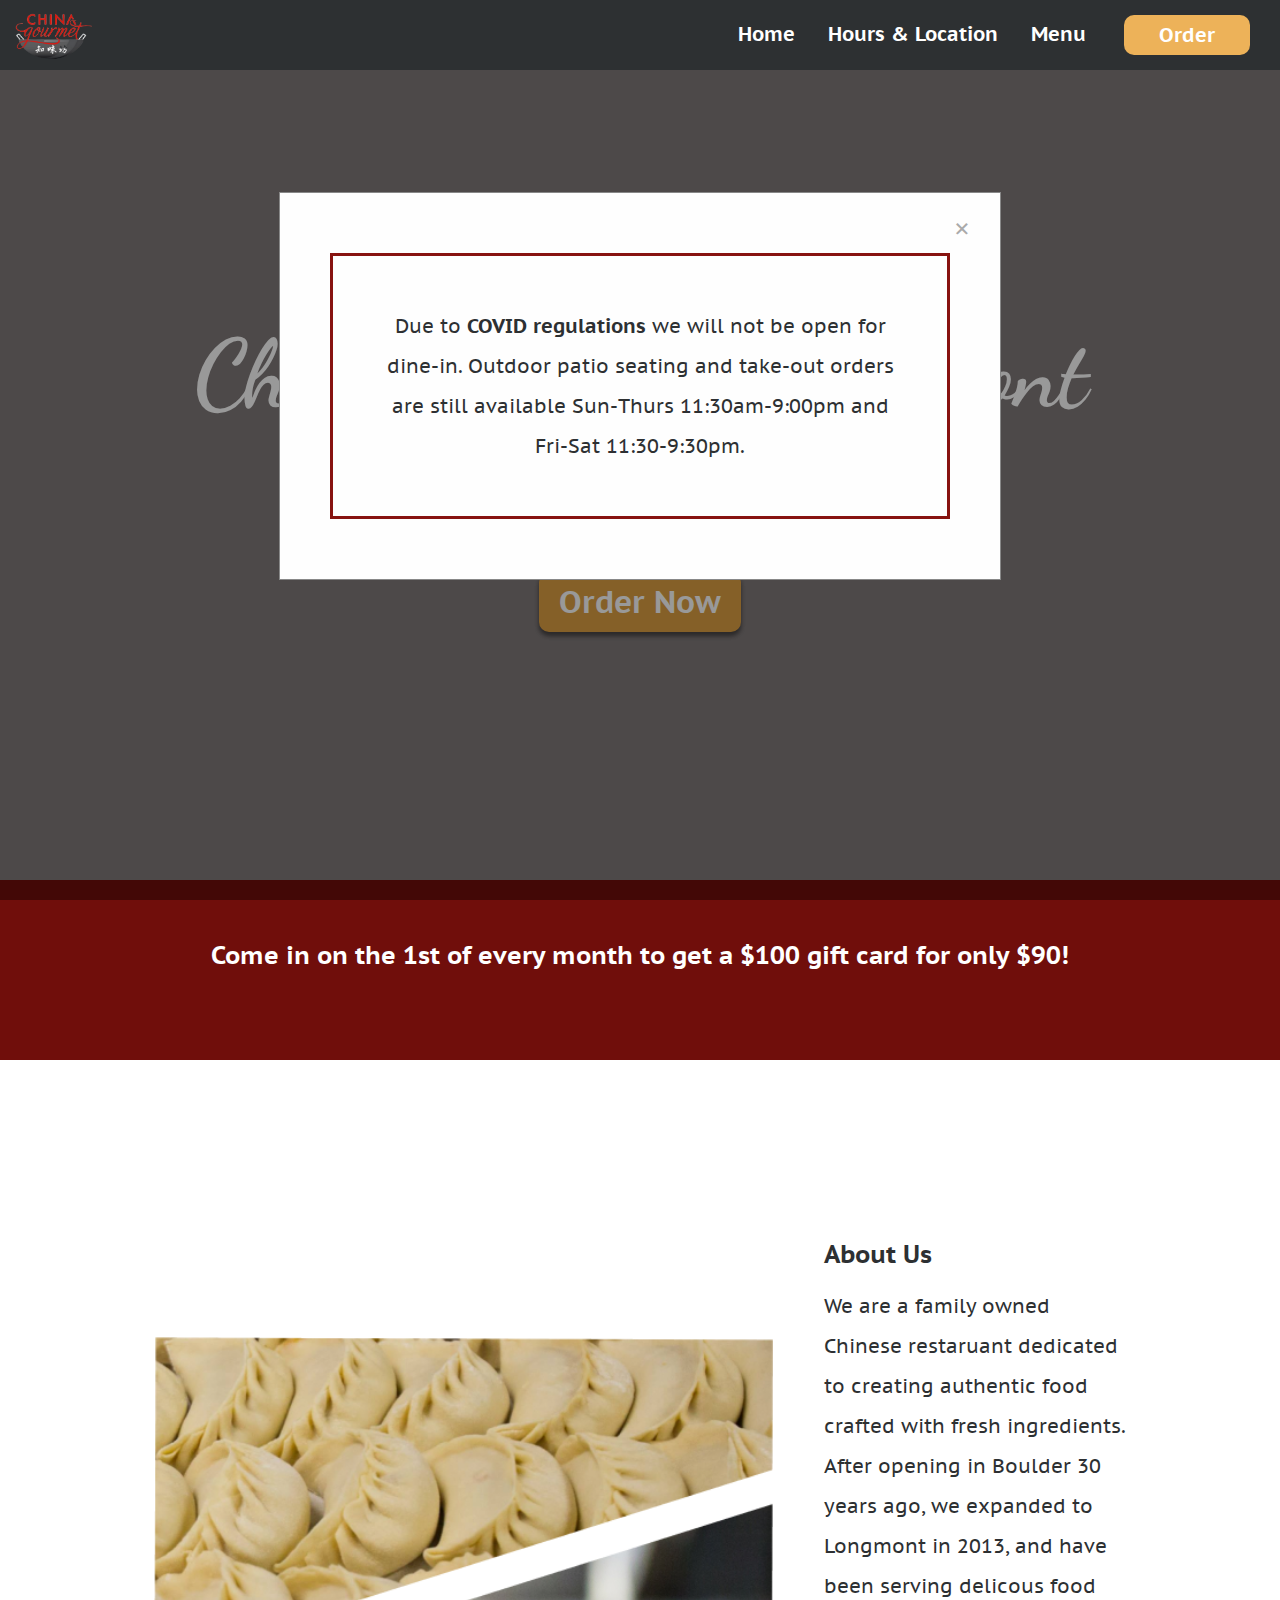
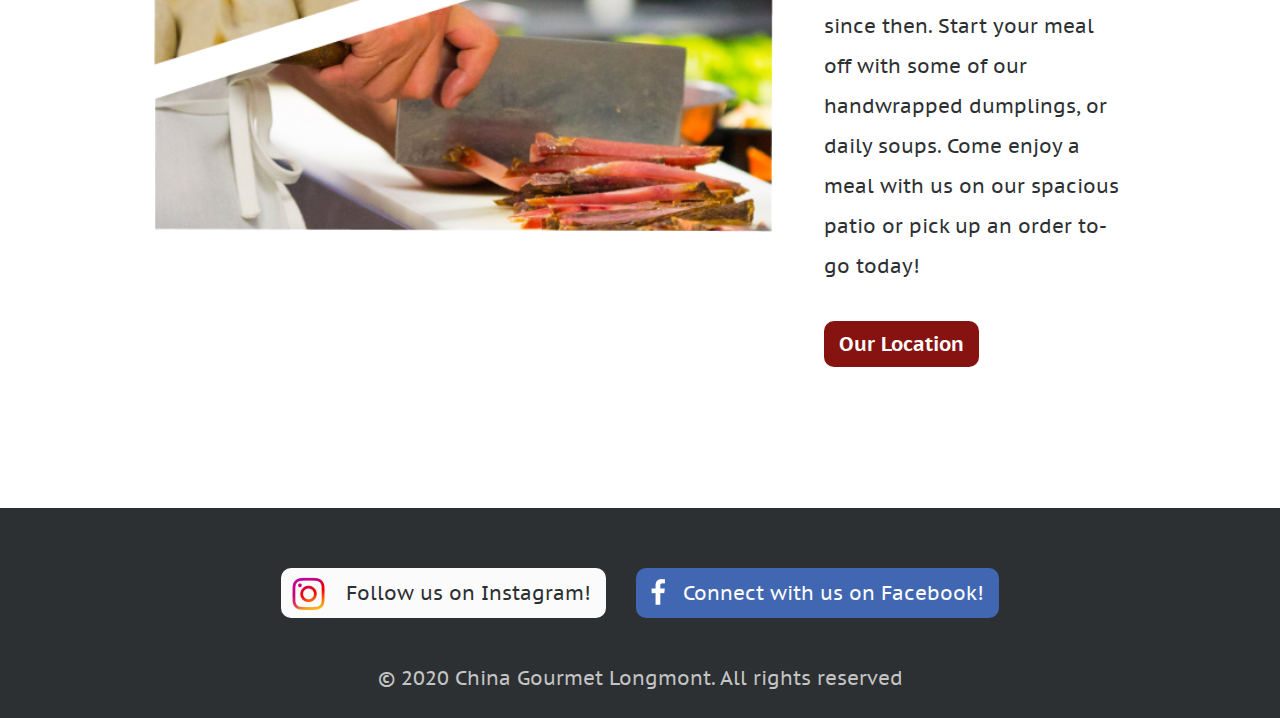
==== China-Gourmet-master/index.html @ 58ef17bd "Add files via upload" ====
<!doctype html>

<html lang="en">
    <head>
        <link rel="stylesheet" href="resources/css/style.css">
        <link href="https://fonts.googleapis.com/css?family=PT Sans Caption|Karla|Dancing Script" rel='stylesheet'>
        <meta name="viewport" content="width=device-width, initial-scale=1">
        <title>China Gourmet Longmont</title>
    </head>
  
    <body>
        <div id="covidModal" class="modal">
            <div class="modal-content">
              <span class="closeC">&times;</span>
              <p class='covid-text'>Due to <strong>COVID regulations</strong> we will not be open for dine-in. Outdoor patio seating and take-out orders are still available Sun-Thurs 11:30am-9:00pm and Fri-Sat 11:30-9:30pm.</p>
            </div>
        </div>
        <script src="resources/scripts/home.js">
        </script>
        <div class="topnav">
            <img class="logo" src="resources/images/logo.png" alt="">
            <div class="topnav-right">
                <a href="pages/index.html"><p>Home</p></a>
                <a href="pages/hoursAndLocations.html"><p>Hours & Location</p></a>
                <a href="pages/menu.html"><p>Menu</p></a>
                <button class="order" id="orderBtn">Order</button>
                <img class='mobile-nav' src='resources/images/mobile-nav.png' alt='opens nav-menu' id="mobileBtn">
                <div id="myModal" class="modal">
                    <div class="modal-content">
                      <span class="close">&times;</span>
                      <div class='order-popup'>
                        <div class='delivery'>
                            <h3>Order for Delivery</h3>
                            <a class='grubhub' href="https://www.grubhub.com/restaurant/china-gourmet-longmont-1345-dry-creek-dr-longmont/2121092?chiri_restaurant-banner=1IIG3ZmbsSN7RGdQrIbnMf&utm_source=google&utm_medium=cpc&utm_campaign=Boulder%2C%2BCO%2B%7C%2BLongmont%2C%2BCO%2B%7C%2BRestaurants&utm_term=%2Bchina%20%2Bgourmet&utm_content=acct_id-4423755827%3Acamp_id-2051885998%3Aadgroup_id-99950826886%3Akwd-18533690191%3Acreative_id-460889791605%3Aext_id-%3Amatchtype_id-b%3Anetwork-g%3Adevice-c%3Aloc_interest-%3Aloc_physical-9028882&gclsrc=aw.ds&=undefined&gclid=CjwKCAiAxKv_BRBdEiwAyd40N63aHWg5v9_8B0DR3Axzz96r2ILgQI9JrAw6CPBCnj7IvBbOdRmzMhoCAv4QAvD_BwE"><img src='resources/images/grubhub.png'></a>
                            <a class='ubereats' href="https://www.ubereats.com/denver/food-delivery/china-gourmet-longmont/zXyZj-_bRvuxD-I5OIiRfw"><img src='resources/images/ubereats.png'></a>
                            <a class='doordash' href="https://www.doordash.com/store/china-gourmet-longmont-102562/en-US"><img src='resources/images/doordash.png'></a>
                        </div>
                        <div class='pickup'>
                              <h3>Order for Pickup</h3>
                              <p>Call 303-776-6930 to place your pickup order today</p>
                              <a class='viewmenu' href="pages/menu.html"><p>View Menu</p></a>
                        </div>
                      </div>
                    </div>
                </div>
                <script src="resources/scripts/home.js"></script>
            </div>
        </div>

        <div id="mobileModal" class="mobile-navbar">
            <span class="closeM">&times;</span>
            <div class='text-wrapper'>
                <a href="pages/index.html"><p class='top-border'>Home</p></a>
                <a href="pages/hoursAndLocations.html"><p>Hours & Location</p></a>
                <a href="pages/menu.html"><p>Menu</p></a>
                <a id="orderBtnM"><p>Order</p></button>
            </div>
        </div>

        <div class='darken'></div>
        <div class="carasoul">
                <a class="title">China Gourmet Longmont</a>
                <a class="blrb">Fresh Food. Authentic Taste</a>
                <button class="orderNow" id="orderNowBtn">Order Now</button>
                <script src="resources/scripts/home.js">
                </script>
        </div>
        <div class="giftcard">
            <p class='giftcard-text'>Come in on the 1st of every month to get a $100 gift card for only $90!</p>
        </div>
        <div class="about-section">
            <h3 class='mobile-about'>About Us</h3>
            <img class='about-image' src="resources/images/dumpAndKnife.png">
            <div class='about-info'>
                <h3 class='screen-about'>About Us</h3>
                <p>We are a family owned Chinese restaruant dedicated to creating authentic food crafted with fresh ingredients. After opening in Boulder 30 years ago, we expanded to Longmont in 2013, and have been serving delicous food since then. Start your meal off with some of our handwrapped dumplings, or daily soups. Come enjoy a meal with us on our spacious patio or pick up an order to-go today!</p>
                <a class='locationBtn' class='Btn' href="pages/hoursAndLocations.html">Our Location</a>
            </div>
        </div>  
        <div class='footer'>
            <div class='socials'>
                <a href="https://www.instagram.com/chinagourmetlongmont/" class='insta'>
                    <img class='insta-image' src='resources/images/instagram.png' alt='instagram logo'>
                    <p>Follow us on Instagram!</p>
                </a>
                <a href="https://www.facebook.com/chinagourmetlongmont/" class='fb'>
                    <img class='fb-image' src='resources/images/facebook.png' alt='facebook logo'>
                    <p>Connect with us on Facebook!</p>
                </a>
            </div>
            <p class='copyright'>© 2020 China Gourmet Longmont. All rights reserved</p> 
        </div>
    </body>
---- China-Gourmet-master/resources/css/style.css ----
/**********************/
/* HOURS AND LOCATION */
/**********************/

/*center everything*/
body{
    display:flex;
    flex-direction: column;
    align-items: center;
    margin: 0px 0px 0px 0px;
}

/*buttons*/
.insta, .fb{
    display:flex;
    flex-direction:row;
    border-radius: 10px;
    border: none;
    height: 50px;
    width:fit-content;
    text-decoration: none;
}
.fb-image, .insta-image{
    height:fit-content;
    padding:2px 15px 0px 5px;
}
.fb-image{
    padding-top:6px;
   }
.fb{
    background-color: #4267B2;
}
.fb p{
    color:#FFFFFF;
}
.insta{
    background-color:#FCFBFB;
}
.fb p,.insta p{
    transform: translateY(-15px);
    padding-right:15px;
    font-size: 20px;
}

/*info*/
.info{
    display:flex;
    flex-direction:row;
    justify-content: center;
    background-color: #F1E1C8;
    width:100%;
    padding-top:70px;
}
.hours, .location, .contact{
    padding: 5vh 5vw 8vh 0vw;
    transform: translateX(15%);
}
.info .insta{
    margin-bottom: 15px;
}

/*map*/
iframe{
    margin: 10vh 0vw 10vh 0vw;
}


/*footer*/
.footer{
    text-align:center;
    background-color: #2D3032;
    width:100%;
}
.copyright{
    color: #C4C4C4
}
.socials{
    display:flex;
    flex-direction: row;
    justify-content: center;
    padding: 60px 0px 20px 0px;
}
.footer .insta, .footer .fb{
    margin: 0px 15px 0px 15px;
}

/*mobile*/
@media only screen and (max-width:490px){
    #orderBtn2{
        display: none;
    }
    .info{
        background-color: white;
        flex-direction: column;
        align-items: center;
        text-align: center;
        line-height: initial;
        margin-top:20px;
    }
    .hours, .location, .contact{
        transform: translateX(0);
        padding:0px;
    }
    .info p{
        line-height:initial;
    }
    .contact-socials{
        display: flex;
        flex-direction: row;
        justify-content: center;
    }
    .contact-socials .fb{
        margin-left: 10px;
    }
    .contact-socials .insta{
        margin-right: 10px;
        background: #2D3032;
    }
    iframe{
        width: 100%;
    }
    .mobile-decor{
        display: flex;
        flex-direction: row;
        align-items: center;
        justify-content: center;
    }
    .brown-line{
        background-color: #D1BC99;
        width: 20vw;
        height: 1vh;
        margin: 0vh 5vw;
        border-radius: 3px;
    }
    

}





/***********************************************************************************************/
/***********************************************************************************************/




/******/
/*HOME*/
/******/
h3{
    font-family: "PT Sans Caption";
    font-size: 25px;
    line-height: 200%;
    color: #2D3032; 
    font-weight: bold;
}
p{
    font-family: "PT Sans Caption";
    font-size: 20px;
    line-height: 200%;
    color: #2D3032;
}


/*navbar*/
.topnav {
    display:flex;
    flex-direction: row;
    justify-content: space-between;
    width: 100%;
    height: 70px;
    background: #2D3032;
    position:fixed;
    z-index:6;
    align-items: center;
}

.logo{
    max-height: 60px;
    padding: 5px 10px 0px 0px;
}

.topnav p{
    float: left;
    padding: 15px 18px 18px 15px;
    text-decoration: none;
    font-family: PT Sans Caption;
    font-style: normal;
    font-weight: bold;
    font-size: 20px;
    line-height: 200%;
/* or 40px */
    text-align: center;
    color: #FFFFFF;
}

.topnav p:hover{
    color: grey;
}

.order{
    background: #EDB259;
    font-family: PT Sans Caption;
    padding: 0px 35px 0px 35px;
    border-radius: 10px;
    text-align: center;
    color: #FFFFFF;
    font-style: normal;
    font-weight: bold;
    font-size: 20px;
    line-height: 200%;
    text-decoration: none;
    border: none;
    margin-top: 36px;
    margin-right: 30px;
    margin-left: 20px;
    cursor: pointer;
}

/*landing page*/
.carasoul {
    width: 100%;
    background-image: url("../images/wok.png");
    height: 90vh;
    display: flex;
    flex-direction: column;
    justify-content: center;
    align-items: center;
    padding-top:70px;
}
.darken{
    height: 90vh;
    width: 100%;
    background: rgba(36, 25, 25, 0.58);
    position: absolute;
    margin-top: 70px;
    z-index: 0;
    left: 0%;
}

.title{
    font-family: Dancing Script;
    font-style: normal;
    font-weight: bold;
    font-size: 95.37px;
    line-height: 114px;
    color: #FFFFFF;
    z-index: 1;
    text-align: center;
}

.blrb{
    font-family: PT Sans Caption;
    font-style: normal;
    font-weight: bold;
    font-size: 31.25px;
    line-height: 40px;
    color: #FFFFFF;
    z-index: 1;
}

.orderNow{
    font-family: PT Sans Caption;
    font-style: normal;
    font-weight: bold;
    font-size: 31.25px;
    line-height: 40px;
    text-align: center;

    color: #FFFFFF;

    background: #DEA043;
    box-shadow: 0px 4px 4px rgba(0, 0, 0, 0.25), 0px 4px 4px rgba(0, 0, 0, 0.25);
    border-radius: 10px;

    text-decoration: none;
    border: none;
    cursor: pointer;
    z-index: 1;
}
#orderNowBtn, .title, .blrb{
    margin: 20px 0px 20px 0px;
}
#orderNowBtn{
    padding: 10px 20px 10px 20px;
    margin-top:40px;
}
#orderNowBtn:hover, #orderBtn:hover{
    color:grey;
}

/*giftcard banner*/
.giftcard{ 
    width: 100%;
    height: 20vh;
    background: #700E0B;
}
.giftcard-text{
    font-family: PT Sans Caption;
    font-style: normal;
    font-weight: bold;
    font-size: 25px;
    line-height: 2;
    color: #FFFFFF;
    opacity: 1;
    text-align: center;
    transform: translateY(100%);
    margin:0;
}

/*about info*/
.about-section{
    display: flex;
    flex-direction: row;
    justify-content: center;
    align-items: center;
    padding: 16vh 10vw 16vh 10vw;
}
.about-info, .about-image{
    margin: 0vw 2vw 0vh 2vw;
}
.about-info{
    font-size: 1.66rem;
}
.about-image{
    height:55vh;
}
.about-info p{
    transform: translateY(-3%);
}
.locationBtn{
    text-decoration: none;
    font-family: PT Sans Caption;
    font-style: normal;
    font-weight: bold;
    font-size: 20px;
    line-height: 2;
    text-align: center;
    color: #FFFFFF;
    cursor: pointer;
    background-color: #871310;
    border-radius: 10px;
    padding: 10px 15px 10px 15px;
    margin-top: 10px;
}
.mobile-about, .mobile-nav{
    display: none;
}






/***********************************************************************************************/
/***********************************************************************************************/


/***********/
/* Pop ups */
/***********/
.modal {
    display: none;
    position: fixed;
    z-index: 7;
    left: 0;
    top: 0;
    width: 100%;
    height: 100%;
    overflow: auto;
    background-color: rgb(0,0,0);
    background-color: rgba(0,0,0,0.4);
    z-index: 3;
 }

.modal-content {
    background-color: #fefefe;
    margin: 15% auto;
    padding: 40px 50px;
    border: 1px solid #888;
    width: 620px;
}

#myModal1 .modal-content{
    width:700px;
    padding-right:15px;
}
.order-popup{
    display: flex;
    flex-direction: row;
    justify-content: space-between;
    align-items:flex-start;
    transform: translate(10px, 20px);

}

.pickup h3, .pickup p{
    color: #2D3032;
    padding: 0px 0px 10px 0px;
}
.pickup p{
    margin-top:0px;
}

.pickup p:hover{
    color: #2D3032;
}

a.grubhub, a.ubereats, a.doordash{
    margin: 5px 0px;
}
a.viewmenu{
    background: #871310;
    border-radius: 10px;
    padding: 0px 5px 0px 15px;
    width:120px;
    margin-left:45px;
    transform: translateX(-20px);
}
a.viewmenu p{
    color:white;
    padding:0;
    margin:0;
}
a.viewmenu p:hover{
    color:grey;
}
.pickup, .delivery{
    display:flex;
    flex-direction: column;
    justify-content: center;
    padding:0px 40px;
    padding-bottom:20px;
    text-align: center;
}
.pickup{
    margin: 0px 0px 30px 20px;
}
.delivery{
    padding-right: 60px;
    padding-left:25px;
    border-right: 3px solid #2D3032;
}
.covid-text{
    border: 3px solid #871310;
    padding: 50px;
    text-align: center;
}

.close {
    color: #aaa;
    float: right;
    font-size: 28px;
    font-weight: bold;
    transform: translate(0px, -20px);

}
  
.close:hover,
.close:focus {
    color: black;
    text-decoration: none;
    cursor: pointer;
}

.close2 {
    color: #aaa;
    float: right;
    font-size: 28px;
    font-weight: bold;
    transform: translate(20px, -20px);
}
  
.close2:hover,
.close2:focus {
    color: black;
    text-decoration: none;
    cursor: pointer;
}

.closeC {
    color: #aaa;
    float: right;
    font-size: 28px;
    font-weight: bold;
    transform: translate(20px, -20px);
}
  
.closeC:hover,
.closeC:focus {
    color: black;
    text-decoration: none;
    cursor: pointer;
}
.closeM {
    color: #aaa;
    float: right;
    font-size: 28px;
    font-weight: bold;
}
.closeM:hover,
.closeM:focus {
    color: black;
    text-decoration: none;
    cursor: pointer;
}

.mobile-navbar{
    display:none;
    z-index: 7;
    width: 100%;
    height: 100%;
    position: absolute;
    background: #2D3032;
    text-align: center;
}
.mobile-navbar p{
    color: white;
    font-size: 20px;
    font-weight: bold;
    border-bottom: 2px solid #D1BC99;
    margin:0 auto;
    padding: 10px;
    width:60vw;
}
.mobile-navbar a{
    text-decoration:none;
}
.text-wrapper{
    position: absolute;
    top: 50%;
    left: 50%;
    transform: translate(-50%,-60%);
}
.closeM{
    transform: translate(-25px, 15px);
}
.top-border{
    border-top: 2px solid #D1BC99;
}





/***********************************************************************************************/
/***********************************************************************************************/








/*********/
/* MENU */
/********/

/*background*/
.brown-rectangle{
    background-color: #F1E1C8;
    width: 100%;
    height: 50vh;
    position: absolute;
    z-index: -1;
}
.brown-triangle{
    width: 0;
    height: 0;
    border-top: 50vh solid transparent;
    border-right: 100vw solid #F1E1C8;
    border-bottom: 50vh solid transparent;
    position:absolute;
    z-index: -1;
}

/*glider*/
.glider-container{
    height: 70%;
    width:70%;
    border:5px solid #871310;
    border-radius:10px;
    margin: 400px 50px 250px 50px;
}
.glider img{
    border-right: 3px solid #2D3032;
}
.glider img:last-child{
    border: 0;
}

/*buttons*/
button.glider-prev, button.glider-next{
    display: flex;
    flex-direction: row;
    justify-content: space-around;
    align-items: center;
    background-color: #871310;
    border-radius: 10px;
    color:#FFFFFF;
    padding: 0px 15px;
    margin-top: 20vh;
    transform: translateY(50vh);

}
.glider-prev p, .glider-next p{
    color:#FFFFFF;
    padding:0px 10px;
}
.glider-prev p:hover, .glider-next p:hover{
    color:grey;
}
.dropbtn{
    background: #871310;
    color: white;
    padding: 16px;
    font-size: 25px;
    font-family: "PT Sans Caption";
    font-weight: bold;
    border: 5px solid black;
    cursor: pointer;
    width: 14vw;
    border-radius: 10px;
    display: flex;
    flex-direction: row;
    justify-content: center;
    align-items: center;
}

.fa-chevron-down{
    padding-left:10px;
}

.dropbtn:hover{
    color:grey;
}

.dropdown{
    text-align: center;
    position: absolute;
    top: 20%;
    z-index: 3;
}




/*Mobile Home*/

@media only screen and (max-width:490px){
    p{
        font-size:16px;
    }
    h3{
        font-size: 20px;
    }
   .topnav p, #orderBtn{
       display:none;
   }
   .about-section{
    flex-wrap: wrap;
    text-align: center;
   }
   .about-image{
       width:90%;
       height:50%;
   }
   .title{
       font-size:48.83px;
       line-height: 1.2;
       text-align: center;
   }
   .blrb, #orderNowBtn{
       font-size: 20px;
   }
   .giftcard-text{
       font-size: 16px;
       transform:translateY(10%);
       line-height: 2;
       padding: 0px 28px;
   }
   .about-info p{
       text-align: left;
       padding:2.5vh;
   }
   .locationBtn{
       font-size: 16px;
   }
   .mobile-about, .mobile-nav{
       display: block;
   }
   .screen-about{
       display:none;
   }
   .about-section{
       padding-top:0.5vh;
   }
   .fb p, .insta p{
       display:none;
   }
   .fb{
    padding: 3px 4px 2px 5px;
   }
   .insta-image{
       padding: 0px;
   }
   .insta{
       padding: 2px 5px;
   }
   .socials{
       padding: 40px 0px 15px 0px;
   }
   .topnav{
       align-items: center;
   }
   .mobile-nav{
       transform: translateX(-20px)
   }
   .modal-content{
       width:50%;
       margin:20% auto;
   }
   .covid-text{
       border-right:none;
       border-left:none;
       padding:15px 0px;
   }
   .mobile-popup{
       background-color: #2D3032;
        height: 100%;
        width:100%;
        position:absolute;
        top:0px;
        left:0px;
   }
   .pickup h3, .delivery h3 {
       display: block;
       font-size: 20px;
       width:200px;
       margin: 20px 0px 5px 0px;
   } 
    .viewmenu, .pickup p{
       display: block;
       font-size: 16px;
   }

   a.viewmenu{
       width: 95px;
   }
    .order-popup{
       flex-direction: column;
       align-items: center;
       transform: translate(10px, 0px);
   }
    .delivery, .pickup{
        border-right:none;
        padding:0;
        align-items: center;
        margin:0;
    }    
    #myModal1 .modal-content{
        width:60%;
        padding: 10px 0px 20px 50px;
    }
    a.grubhub img, a.ubereats img, a.doordash img{
        width:90%;
    }
    .close{
        transform: translate(30px, -30px);
    }
}

/*mobile menu*/
@media only screen and (max-width:490px){
    .glider-container{
        border: 2px solid #871310;
        margin-top: 30vh;
        margin-bottom: 30vh;
        width:90%;
        height: initial;
    }
    .dropbtn{
        border: 2px solid black;
        font-size: 16px;
        width:35vw;
        height:5vh;
        margin-top:-2vh;
    }
    button.glider-prev, button.glider-next{
        transform: translateY(50vh) scale(.7);
    }
}
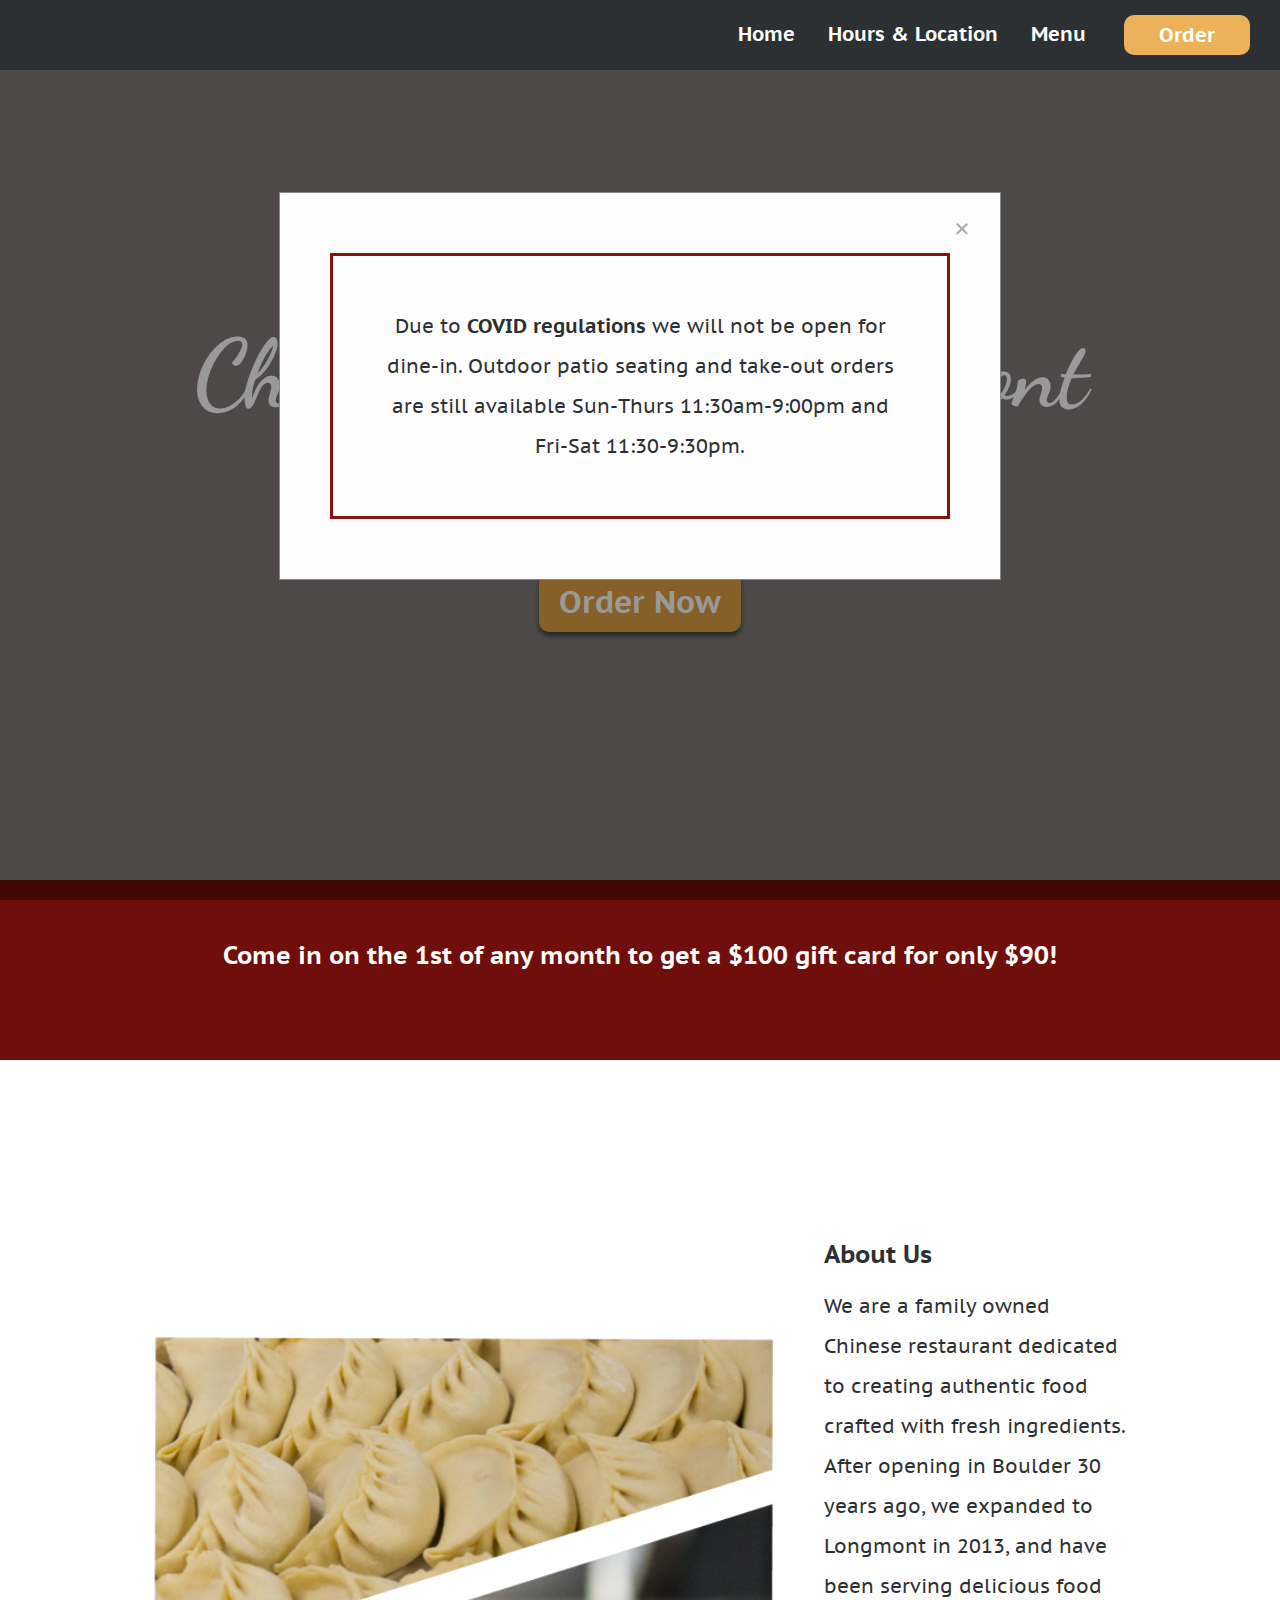
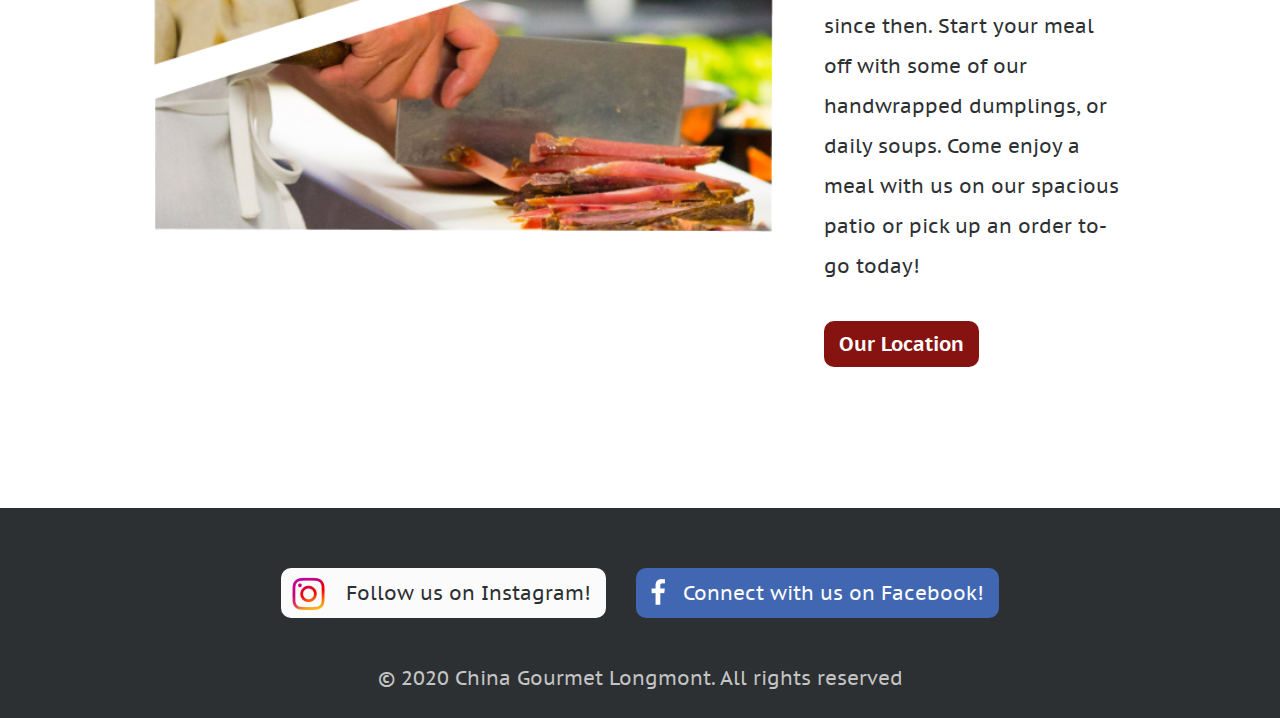
==== commit ac926f7b: "Add files via upload" ====
--- a/China-Gourmet-master/index.html
+++ b/China-Gourmet-master/index.html
@@ -18,7 +18,7 @@
         <script src="resources/scripts/home.js">
         </script>
         <div class="topnav">
-            <img class="logo" src="resources/images/logo.png" alt="">
+            <img class="logo" hrefsrc="resources/images/logo.png" alt="">
             <div class="topnav-right">
                 <a href="pages/index.html"><p>Home</p></a>
                 <a href="pages/hoursAndLocations.html"><p>Hours & Location</p></a>
@@ -31,9 +31,9 @@
                       <div class='order-popup'>
                         <div class='delivery'>
                             <h3>Order for Delivery</h3>
-                            <a class='grubhub' href="https://www.grubhub.com/restaurant/china-gourmet-longmont-1345-dry-creek-dr-longmont/2121092?chiri_restaurant-banner=1IIG3ZmbsSN7RGdQrIbnMf&utm_source=google&utm_medium=cpc&utm_campaign=Boulder%2C%2BCO%2B%7C%2BLongmont%2C%2BCO%2B%7C%2BRestaurants&utm_term=%2Bchina%20%2Bgourmet&utm_content=acct_id-4423755827%3Acamp_id-2051885998%3Aadgroup_id-99950826886%3Akwd-18533690191%3Acreative_id-460889791605%3Aext_id-%3Amatchtype_id-b%3Anetwork-g%3Adevice-c%3Aloc_interest-%3Aloc_physical-9028882&gclsrc=aw.ds&=undefined&gclid=CjwKCAiAxKv_BRBdEiwAyd40N63aHWg5v9_8B0DR3Axzz96r2ILgQI9JrAw6CPBCnj7IvBbOdRmzMhoCAv4QAvD_BwE"><img src='resources/images/grubhub.png'></a>
-                            <a class='ubereats' href="https://www.ubereats.com/denver/food-delivery/china-gourmet-longmont/zXyZj-_bRvuxD-I5OIiRfw"><img src='resources/images/ubereats.png'></a>
-                            <a class='doordash' href="https://www.doordash.com/store/china-gourmet-longmont-102562/en-US"><img src='resources/images/doordash.png'></a>
+                            <a class='grubhub' href="http://menus.fyi/2121092"><img src='resources/images/grubhub.png' alt='order from grubhub'></a>
+                            <a class='ubereats' href="https://order.ubereats.com/denver/food-delivery/China%20Gourmet%20-%20Longmont/zXyZj-_bRvuxD-I5OIiRfw/?utm_source=web-restaurant-manager"><img src='resources/images/ubereats.png' alt='order from ubereats'></a>
+                            <a class='doordash' href="https://www.doordash.com/business/61192/?utm_source=partner-link&utm_medium=website&utm_campaign=61192"><img src='resources/images/doordash.png' alt='order from grubhub'></a>
                         </div>
                         <div class='pickup'>
                               <h3>Order for Pickup</h3>
@@ -50,7 +50,7 @@
         <div id="mobileModal" class="mobile-navbar">
             <span class="closeM">&times;</span>
             <div class='text-wrapper'>
-                <a href="pages/index.html"><p class='top-border'>Home</p></a>
+                <a href="../index.html"><p class='top-border'>Home</p></a>
                 <a href="pages/hoursAndLocations.html"><p>Hours & Location</p></a>
                 <a href="pages/menu.html"><p>Menu</p></a>
                 <a id="orderBtnM"><p>Order</p></button>
@@ -66,14 +66,14 @@
                 </script>
         </div>
         <div class="giftcard">
-            <p class='giftcard-text'>Come in on the 1st of every month to get a $100 gift card for only $90!</p>
+            <p class='giftcard-text'>Come in on the 1st of any month to get a $100 gift card for only $90!</p>
         </div>
         <div class="about-section">
             <h3 class='mobile-about'>About Us</h3>
             <img class='about-image' src="resources/images/dumpAndKnife.png">
             <div class='about-info'>
                 <h3 class='screen-about'>About Us</h3>
-                <p>We are a family owned Chinese restaruant dedicated to creating authentic food crafted with fresh ingredients. After opening in Boulder 30 years ago, we expanded to Longmont in 2013, and have been serving delicous food since then. Start your meal off with some of our handwrapped dumplings, or daily soups. Come enjoy a meal with us on our spacious patio or pick up an order to-go today!</p>
+                <p>We are a family owned Chinese restaurant dedicated to creating authentic food crafted with fresh ingredients. After opening in Boulder 30 years ago, we expanded to Longmont in 2013, and have been serving delicious food since then. Start your meal off with some of our handwrapped dumplings, or daily soups. Come enjoy a meal with us on our spacious patio or pick up an order to-go today!</p>
                 <a class='locationBtn' class='Btn' href="pages/hoursAndLocations.html">Our Location</a>
             </div>
         </div>  
@@ -88,6 +88,6 @@
                     <p>Connect with us on Facebook!</p>
                 </a>
             </div>
-            <p class='copyright'>© 2020 China Gourmet Longmont. All rights reserved</p> 
+            <p class='copyright'><span>&#169;</span> 2020 China Gourmet Longmont. All rights reserved</p> 
         </div>
     </body>--- a/China-Gourmet-master/resources/css/style.css
+++ b/China-Gourmet-master/resources/css/style.css
@@ -1,3 +1,363 @@
+/*! normalize.css v8.0.1 | MIT License | github.com/necolas/normalize.css */
+
+/* Document
+   ========================================================================== */
+
+/**
+ * 1. Correct the line height in all browsers.
+ * 2. Prevent adjustments of font size after orientation changes in iOS.
+ */
+
+ html {
+    line-height: 1.15; /* 1 */
+    -webkit-text-size-adjust: 100%; /* 2 */
+  }
+  
+  /* Sections
+     ========================================================================== */
+  
+  /**
+   * Remove the margin in all browsers.
+   */
+  
+  body {
+    margin: 0;
+  }
+  
+  /**
+   * Render the `main` element consistently in IE.
+   */
+  
+  main {
+    display: block;
+  }
+  
+  /**
+   * Correct the font size and margin on `h1` elements within `section` and
+   * `article` contexts in Chrome, Firefox, and Safari.
+   */
+  
+  h1 {
+    font-size: 2em;
+    margin: 0.67em 0;
+  }
+  
+  /* Grouping content
+     ========================================================================== */
+  
+  /**
+   * 1. Add the correct box sizing in Firefox.
+   * 2. Show the overflow in Edge and IE.
+   */
+  
+  hr {
+    box-sizing: content-box; /* 1 */
+    height: 0; /* 1 */
+    overflow: visible; /* 2 */
+  }
+  
+  /**
+   * 1. Correct the inheritance and scaling of font size in all browsers.
+   * 2. Correct the odd `em` font sizing in all browsers.
+   */
+  
+  pre {
+    font-family: monospace, monospace; /* 1 */
+    font-size: 1em; /* 2 */
+  }
+  
+  /* Text-level semantics
+     ========================================================================== */
+  
+  /**
+   * Remove the gray background on active links in IE 10.
+   */
+  
+  a {
+    background-color: transparent;
+  }
+  
+  /**
+   * 1. Remove the bottom border in Chrome 57-
+   * 2. Add the correct text decoration in Chrome, Edge, IE, Opera, and Safari.
+   */
+  
+  abbr[title] {
+    border-bottom: none; /* 1 */
+    text-decoration: underline; /* 2 */
+    text-decoration: underline dotted; /* 2 */
+  }
+  
+  /**
+   * Add the correct font weight in Chrome, Edge, and Safari.
+   */
+  
+  b,
+  strong {
+    font-weight: bolder;
+  }
+  
+  /**
+   * 1. Correct the inheritance and scaling of font size in all browsers.
+   * 2. Correct the odd `em` font sizing in all browsers.
+   */
+  
+  code,
+  kbd,
+  samp {
+    font-family: monospace, monospace; /* 1 */
+    font-size: 1em; /* 2 */
+  }
+  
+  /**
+   * Add the correct font size in all browsers.
+   */
+  
+  small {
+    font-size: 80%;
+  }
+  
+  /**
+   * Prevent `sub` and `sup` elements from affecting the line height in
+   * all browsers.
+   */
+  
+  sub,
+  sup {
+    font-size: 75%;
+    line-height: 0;
+    position: relative;
+    vertical-align: baseline;
+  }
+  
+  sub {
+    bottom: -0.25em;
+  }
+  
+  sup {
+    top: -0.5em;
+  }
+  
+  /* Embedded content
+     ========================================================================== */
+  
+  /**
+   * Remove the border on images inside links in IE 10.
+   */
+  
+  img {
+    border-style: none;
+  }
+  
+  /* Forms
+     ========================================================================== */
+  
+  /**
+   * 1. Change the font styles in all browsers.
+   * 2. Remove the margin in Firefox and Safari.
+   */
+  
+  button,
+  input,
+  optgroup,
+  select,
+  textarea {
+    font-family: inherit; /* 1 */
+    font-size: 100%; /* 1 */
+    line-height: 1.15; /* 1 */
+    margin: 0; /* 2 */
+  }
+  
+  /**
+   * Show the overflow in IE.
+   * 1. Show the overflow in Edge.
+   */
+  
+  button,
+  input { /* 1 */
+    overflow: visible;
+  }
+  
+  /**
+   * Remove the inheritance of text transform in Edge, Firefox, and IE.
+   * 1. Remove the inheritance of text transform in Firefox.
+   */
+  
+  button,
+  select { /* 1 */
+    text-transform: none;
+  }
+  
+  /**
+   * Correct the inability to style clickable types in iOS and Safari.
+   */
+  
+  button,
+  [type="button"],
+  [type="reset"],
+  [type="submit"] {
+    -webkit-appearance: button;
+  }
+  
+  /**
+   * Remove the inner border and padding in Firefox.
+   */
+  
+  button::-moz-focus-inner,
+  [type="button"]::-moz-focus-inner,
+  [type="reset"]::-moz-focus-inner,
+  [type="submit"]::-moz-focus-inner {
+    border-style: none;
+    padding: 0;
+  }
+  
+  /**
+   * Restore the focus styles unset by the previous rule.
+   */
+  
+  button:-moz-focusring,
+  [type="button"]:-moz-focusring,
+  [type="reset"]:-moz-focusring,
+  [type="submit"]:-moz-focusring {
+    outline: 1px dotted ButtonText;
+  }
+  
+  /**
+   * Correct the padding in Firefox.
+   */
+  
+  fieldset {
+    padding: 0.35em 0.75em 0.625em;
+  }
+  
+  /**
+   * 1. Correct the text wrapping in Edge and IE.
+   * 2. Correct the color inheritance from `fieldset` elements in IE.
+   * 3. Remove the padding so developers are not caught out when they zero out
+   *    `fieldset` elements in all browsers.
+   */
+  
+  legend {
+    box-sizing: border-box; /* 1 */
+    color: inherit; /* 2 */
+    display: table; /* 1 */
+    max-width: 100%; /* 1 */
+    padding: 0; /* 3 */
+    white-space: normal; /* 1 */
+  }
+  
+  /**
+   * Add the correct vertical alignment in Chrome, Firefox, and Opera.
+   */
+  
+  progress {
+    vertical-align: baseline;
+  }
+  
+  /**
+   * Remove the default vertical scrollbar in IE 10+.
+   */
+  
+  textarea {
+    overflow: auto;
+  }
+  
+  /**
+   * 1. Add the correct box sizing in IE 10.
+   * 2. Remove the padding in IE 10.
+   */
+  
+  [type="checkbox"],
+  [type="radio"] {
+    box-sizing: border-box; /* 1 */
+    padding: 0; /* 2 */
+  }
+  
+  /**
+   * Correct the cursor style of increment and decrement buttons in Chrome.
+   */
+  
+  [type="number"]::-webkit-inner-spin-button,
+  [type="number"]::-webkit-outer-spin-button {
+    height: auto;
+  }
+  
+  /**
+   * 1. Correct the odd appearance in Chrome and Safari.
+   * 2. Correct the outline style in Safari.
+   */
+  
+  [type="search"] {
+    -webkit-appearance: textfield; /* 1 */
+    outline-offset: -2px; /* 2 */
+  }
+  
+  /**
+   * Remove the inner padding in Chrome and Safari on macOS.
+   */
+  
+  [type="search"]::-webkit-search-decoration {
+    -webkit-appearance: none;
+  }
+  
+  /**
+   * 1. Correct the inability to style clickable types in iOS and Safari.
+   * 2. Change font properties to `inherit` in Safari.
+   */
+  
+  ::-webkit-file-upload-button {
+    -webkit-appearance: button; /* 1 */
+    font: inherit; /* 2 */
+  }
+  
+  /* Interactive
+     ========================================================================== */
+  
+  /*
+   * Add the correct display in Edge, IE 10+, and Firefox.
+   */
+  
+  details {
+    display: block;
+  }
+  
+  /*
+   * Add the correct display in all browsers.
+   */
+  
+  summary {
+    display: list-item;
+  }
+  
+  /* Misc
+     ========================================================================== */
+  
+  /**
+   * Add the correct display in IE 10+.
+   */
+  
+  template {
+    display: none;
+  }
+  
+  /**
+   * Add the correct display in IE 10.
+   */
+  
+  [hidden] {
+    display: none;
+  }
+
+
+
+
+/***********************************************************************************************/
+/***********************************************************************************************/
+
+
+
+
+
 /**********************/
 /* HOURS AND LOCATION */
 /**********************/
@@ -57,6 +417,9 @@
 }
 .info .insta{
     margin-bottom: 15px;
+}
+.location a{
+    text-decoration-color: #4267B2;
 }
 
 /*map*/
@@ -512,7 +875,7 @@
     z-index: 7;
     width: 100%;
     height: 100%;
-    position: absolute;
+    position: fixed;
     background: #2D3032;
     text-align: center;
 }
@@ -584,10 +947,13 @@
     border:5px solid #871310;
     border-radius:10px;
     margin: 400px 50px 250px 50px;
+    z-index:2;
 }
 .glider img{
     border-right: 3px solid #2D3032;
-}
+    z-index:2;
+}
+
 .glider img:last-child{
     border: 0;
 }
@@ -616,13 +982,13 @@
 .dropbtn{
     background: #871310;
     color: white;
-    padding: 16px;
+    padding: 13px;
     font-size: 25px;
     font-family: "PT Sans Caption";
     font-weight: bold;
     border: 5px solid black;
     cursor: pointer;
-    width: 14vw;
+    width: 12vw;
     border-radius: 10px;
     display: flex;
     flex-direction: row;
@@ -785,8 +1151,8 @@
     .dropbtn{
         border: 2px solid black;
         font-size: 16px;
-        width:35vw;
-        height:5vh;
+        width:28vw;
+        height:3vh;
         margin-top:-2vh;
     }
     button.glider-prev, button.glider-next{
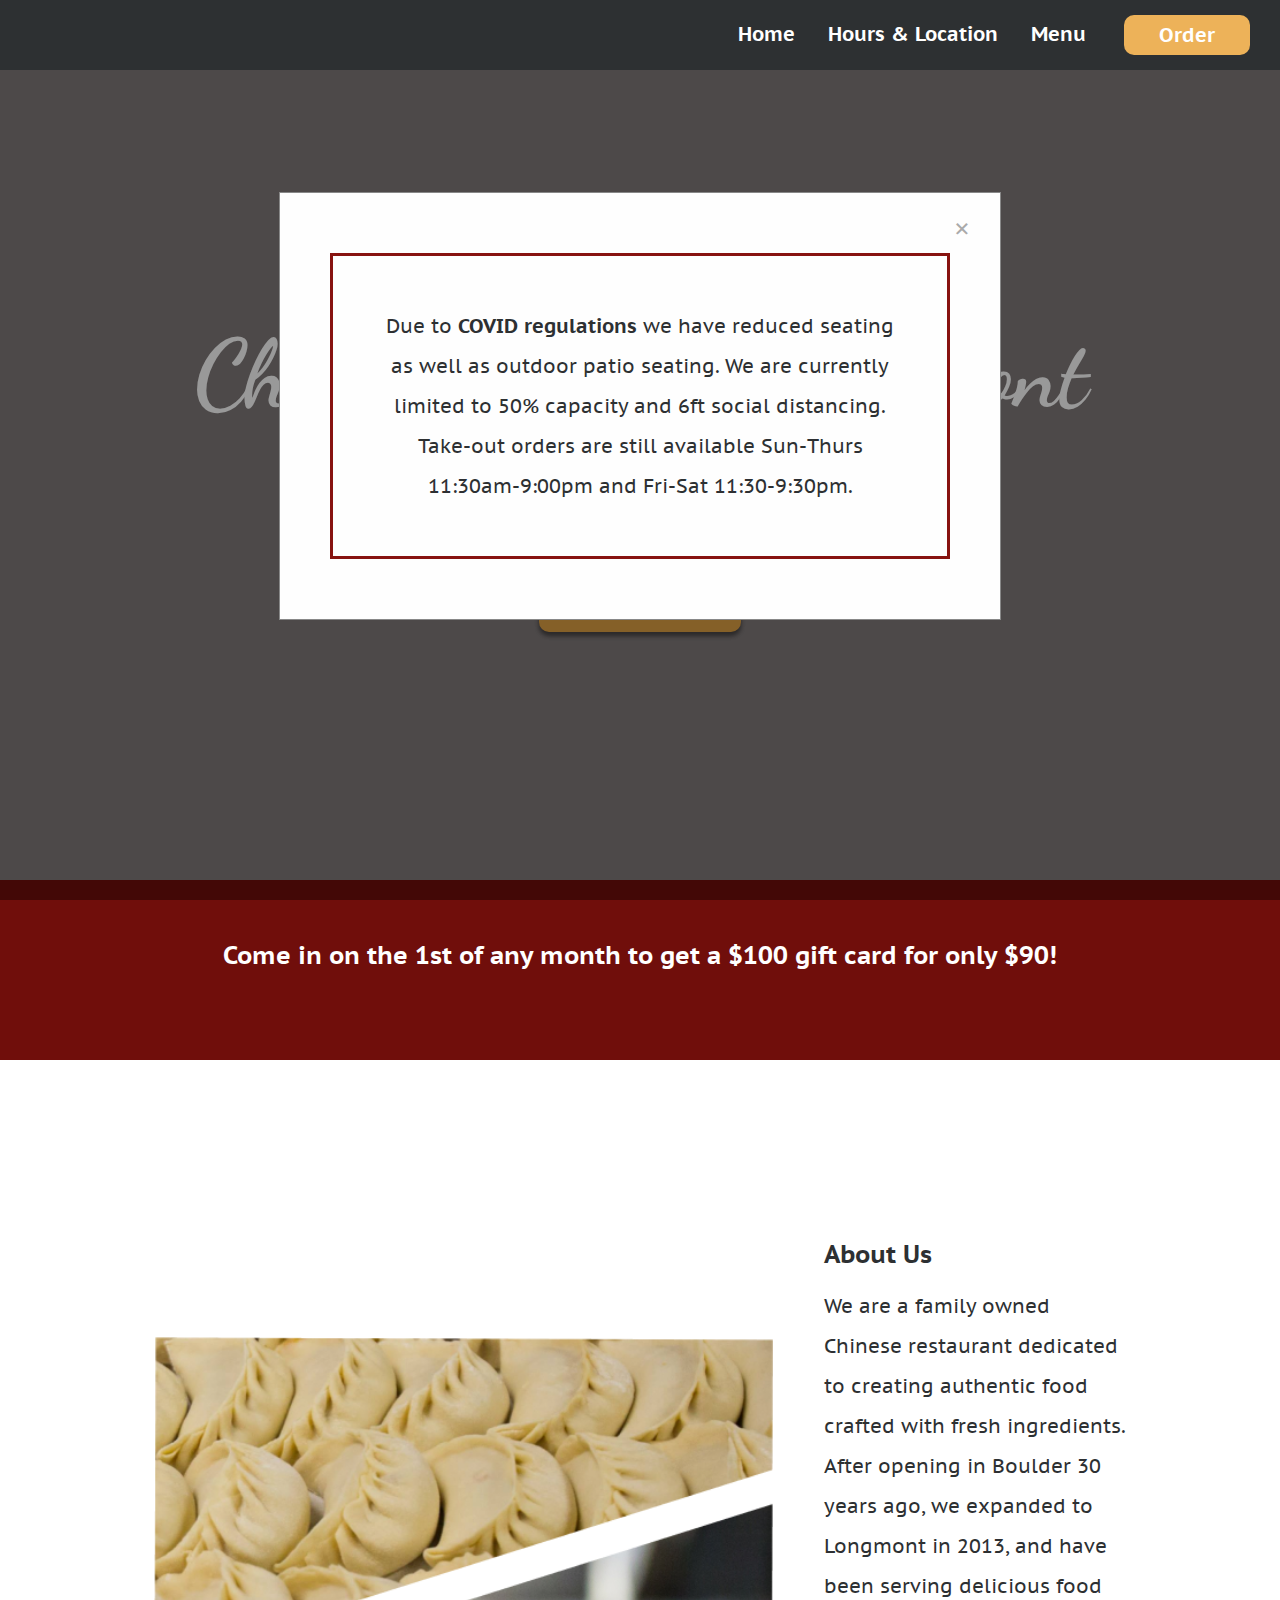
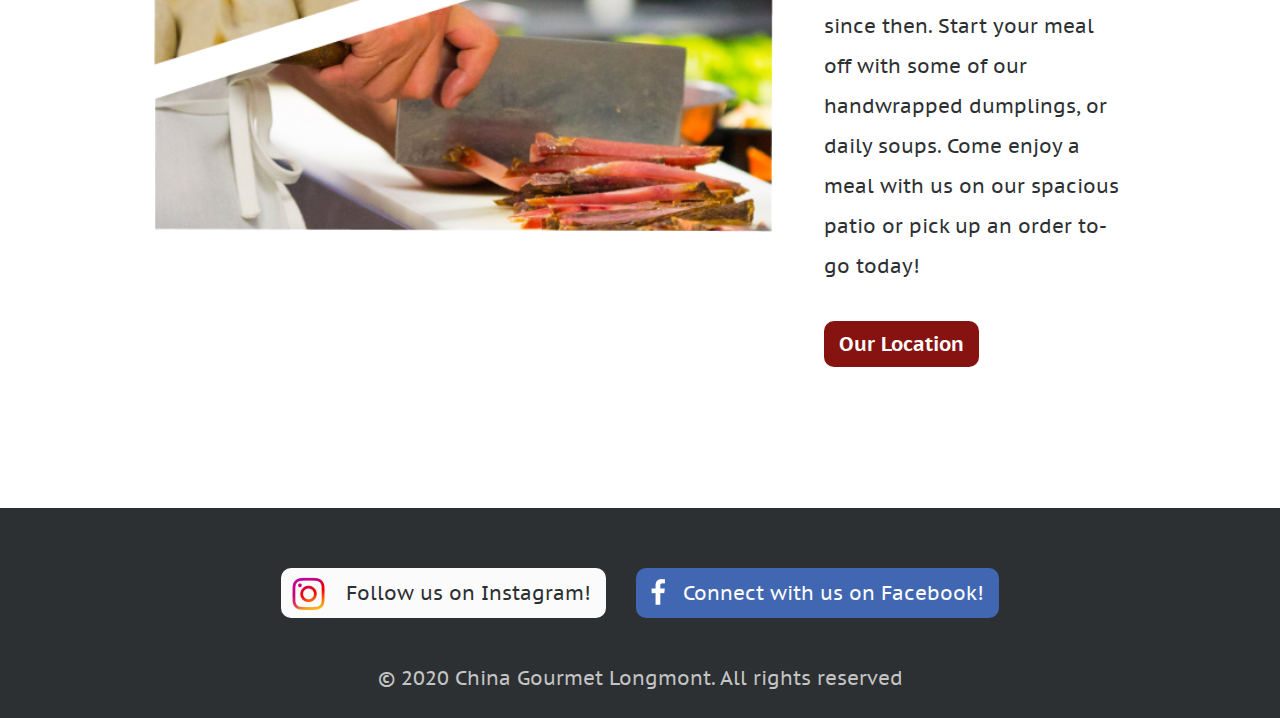
==== commit 2e744fc1: "Final Update" ====
--- a/China-Gourmet-master/index.html
+++ b/China-Gourmet-master/index.html
@@ -12,7 +12,7 @@
         <div id="covidModal" class="modal">
             <div class="modal-content">
               <span class="closeC">&times;</span>
-              <p class='covid-text'>Due to <strong>COVID regulations</strong> we will not be open for dine-in. Outdoor patio seating and take-out orders are still available Sun-Thurs 11:30am-9:00pm and Fri-Sat 11:30-9:30pm.</p>
+              <p class='covid-text'>Due to <strong>COVID regulations</strong> we have reduced seating as well as outdoor patio seating. We are currently limited to 50% capacity and 6ft social distancing. Take-out orders are still available Sun-Thurs 11:30am-9:00pm and Fri-Sat 11:30-9:30pm.</p>
             </div>
         </div>
         <script src="resources/scripts/home.js">
--- a/China-Gourmet-master/resources/css/style.css
+++ b/China-Gourmet-master/resources/css/style.css
@@ -875,7 +875,7 @@
     z-index: 7;
     width: 100%;
     height: 100%;
-    position: fixed;
+    position: absolute;
     background: #2D3032;
     text-align: center;
 }
@@ -982,13 +982,13 @@
 .dropbtn{
     background: #871310;
     color: white;
-    padding: 13px;
+    padding: 16px;
     font-size: 25px;
     font-family: "PT Sans Caption";
     font-weight: bold;
     border: 5px solid black;
     cursor: pointer;
-    width: 12vw;
+    width: 14vw;
     border-radius: 10px;
     display: flex;
     flex-direction: row;
@@ -1151,8 +1151,8 @@
     .dropbtn{
         border: 2px solid black;
         font-size: 16px;
-        width:28vw;
-        height:3vh;
+        width:35vw;
+        height:5vh;
         margin-top:-2vh;
     }
     button.glider-prev, button.glider-next{
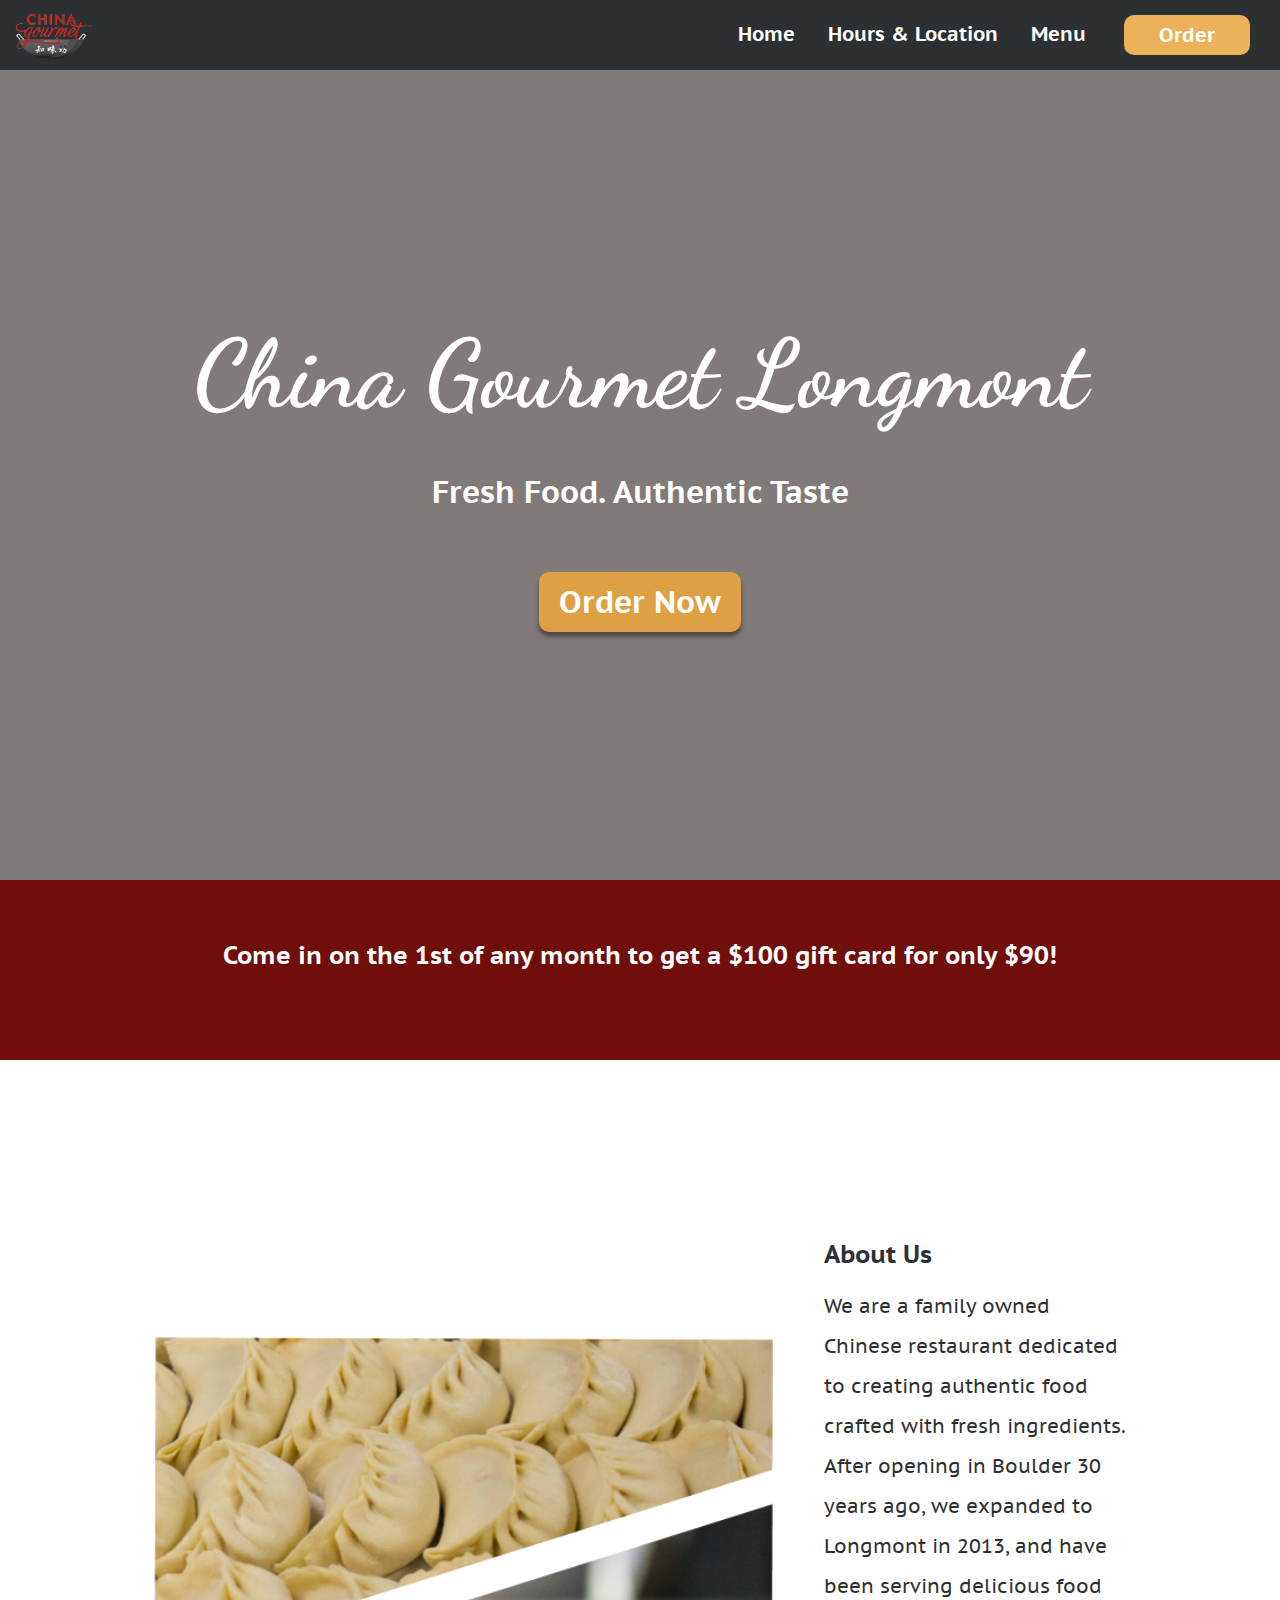
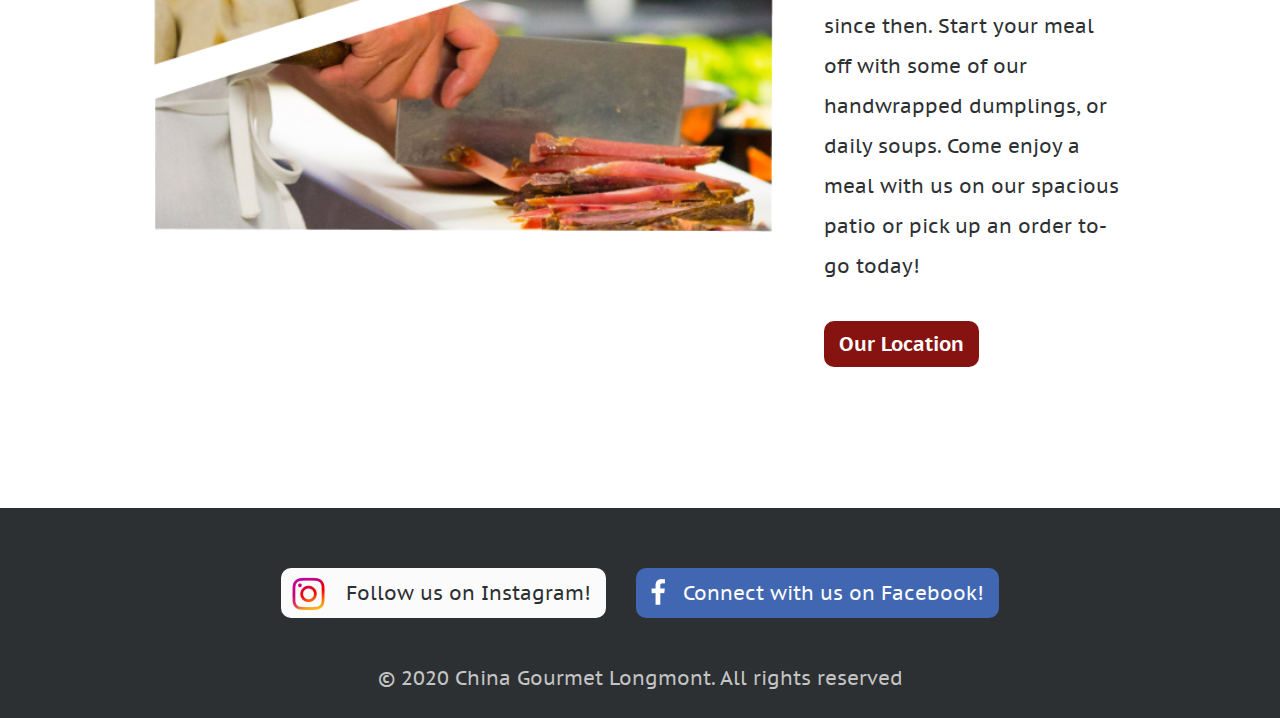
==== commit 9f033480: "Add files via upload" ====
--- a/China-Gourmet-master/index.html
+++ b/China-Gourmet-master/index.html
@@ -18,7 +18,7 @@
         <script src="resources/scripts/home.js">
         </script>
         <div class="topnav">
-            <img class="logo" hrefsrc="resources/images/logo.png" alt="">
+            <img class="logo" src="resources/images/logo.png" alt="">
             <div class="topnav-right">
                 <a href="pages/index.html"><p>Home</p></a>
                 <a href="pages/hoursAndLocations.html"><p>Hours & Location</p></a>
